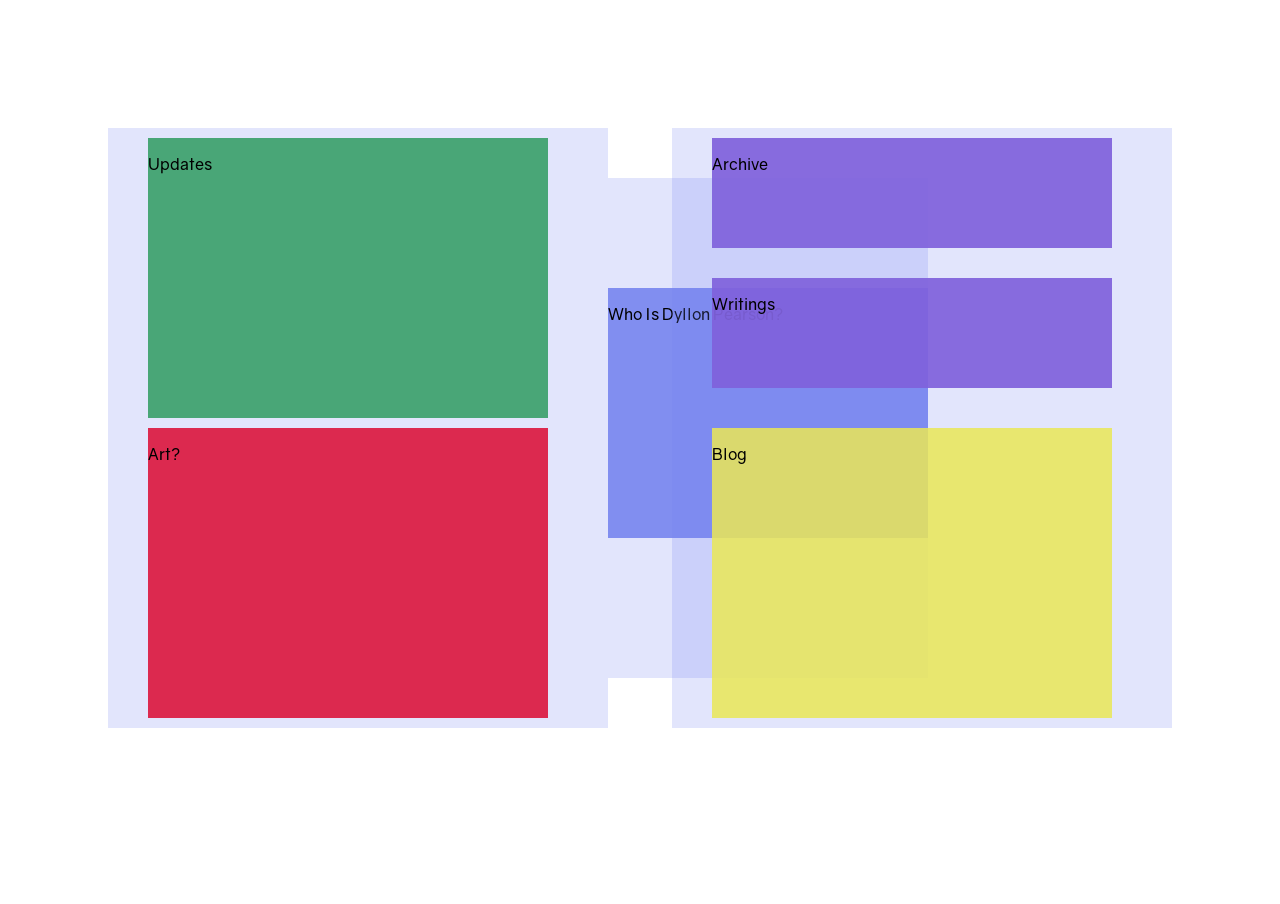
==== index.html @ 923d0836 "New Front Page" ====
<!DOCTYPE html>
<html lang="en">
    <head>
        <!--<meta name="viewport" content="width=device-width, initial-scale=1.0">-->
        <title>Dyllon's Website</title>
        <link rel="stylesheet" href="V2/styles.css">
    </head>

<body>
    <div class="Background">
         <iframe width="1550" height="900" src="https://www.youtube.com/embed/F92A7kUWiHY?si=V7zvqi97dqHx3dq8&amp&autoplay=1&mute=1;controls=0"  frameborder="0" allow= autoplay;      referrerpolicy="strict-origin-when-cross-origin" allowfullscreen></iframe>
        </div>
    <div class="BB">

    </div>
    <div class="Main">
        
        <div class="leftBody">
            
            <div class="inside">
                <div class="webUpdates">
                    <p>Updates</p>
                    <div>

                    </div>
                </div>
                <div class="takemetoART">
                    <p>Art?</p>
                    <div>

                    </div>
                </div>
            </div>
        </div>




        <div class="Middle">
            <div class="inside">
                <div class="who">
                    <p>Who Is Dyllon Pearson?
                    </p>
                </div>
            </div>

        </div>


        <div class="rightBody">

            <div class="inside">

                <div class="Archive">
                    <p>Archive</p>
                    <div>

                    </div>
                </div>
                <div class="Writings">
                    <p>Writings</p>
                    <div>

                    </div>
                </div>
                <div class="BlogWall">
                    <p>Blog</p>
                    <div>

                    </div>
                </div>
            </div>
        </div>
    </div>
</body>
---- V2/styles.css ----
div{
    
}
body{
    font-family: Gravity;
    overflow: hidden;
   
    
}
.Main{
    height: 850px;
    position:relative;
}
.leftBody{
    position:absolute;
    top: 120px;
    left: 100px;
    width: 500px;
    height: 600px;
    background-color: rgba(114, 129, 238, 0.208);
}
.Middle{
    position: absolute;
    top:170px;
    left: 600px;
    width: 320px;
    height: 500px;
    background-color: rgba(114, 129, 238, 0.208);
}
.rightBody{
    position:absolute;
    top:120px;
    right:100px;
    width: 500px;
    height: 600px;
    background-color: rgba(114, 129, 238, 0.208);
}

.Background{
    position: absolute;
    top:0;
    left: 0px;
    z-index: -99; /* Forces the video behind your content */
    pointer-events: none; /* Allows users to click elements through the video layer */    
    
}
.BB{
    position:absolute;
    top: 0;
    left:0;
    z-index: -98; /* Forces the video behind your content */
    width: 1900px;
    height: 900px;
    
}
.inside{
    position: relative;

}
.takemetoART{
    position: absolute;
    left: 40px;
    top: 300px;
    width:400px;
    height: 290px;
    background-color: rgba(220, 20, 60, 0.893);
    
}
.webUpdates{
    position: absolute;
    top: 10px;
    left: 40px;
    width: 400px;
    height: 280px;
    background-color: rgba(56, 159, 104, 0.899);
}
.who{
    position: absolute;
    width: 320px;
    height: 250px;
    top: 110px;
    background-color: rgba(114, 128, 238, 0.862);
}
.Archive{
    position:absolute;
    width: 400px;
    top: 10px;
    left: 40px;
    height: 110px;
    background-color: rgba(127, 97, 220, 0.923);
}
.Writings{
    position: absolute;
    top:150px;
    left: 40px;
    width: 400px;
    height: 110px;
    background-color: rgba(127, 97, 220, 0.923);
}
.BlogWall{
    position: absolute;
    top: 300px;
    left: 40px; 
    width: 400px;
    height: 290px;
    background-color: rgba(233, 231, 88, 0.859);
}
@font-face {
    font-family: Gravity;
    src: url(Gravity-Regular.otf);
}
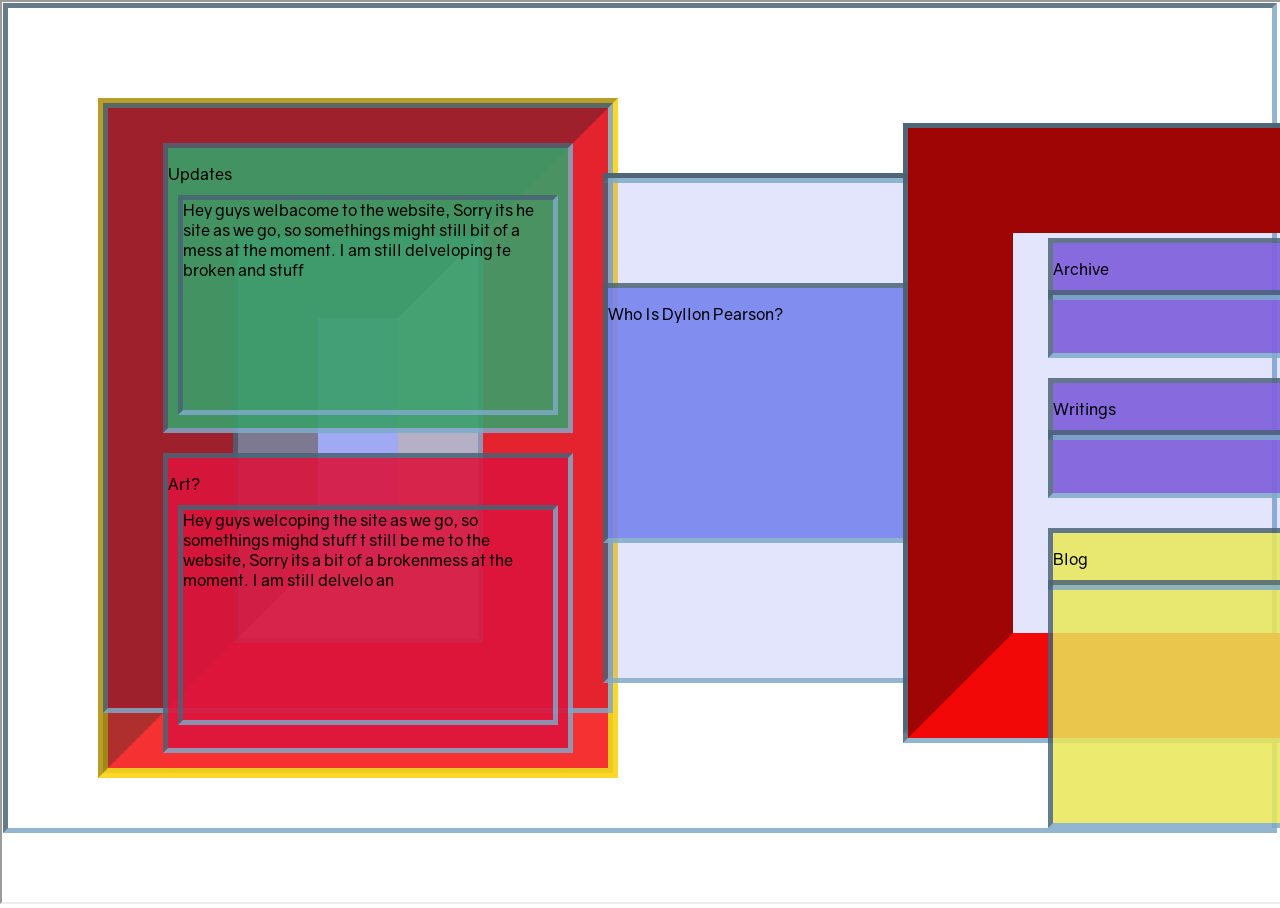
==== commit 71ca1848: "work in progress W" ====
--- a/index.html
+++ b/index.html
@@ -3,43 +3,73 @@
     <head>
         <!--<meta name="viewport" content="width=device-width, initial-scale=1.0">-->
         <title>Dyllon's Website</title>
-        <link rel="stylesheet" href="V2/styles.css">
+        <link rel="stylesheet" href="../V2/styles.css">
     </head>
 
 <body>
     <div class="Background">
-         <iframe width="1550" height="900" src="https://www.youtube.com/embed/F92A7kUWiHY?si=V7zvqi97dqHx3dq8&amp&autoplay=1&mute=1;controls=0"  frameborder="0" allow= autoplay;      referrerpolicy="strict-origin-when-cross-origin" allowfullscreen></iframe>
-        </div>
-    <div class="BB">
+         <iframe width="1550" height="900" 
+         src="https://www.youtube.com/embed/F92A7kUWiHY?si=V7zvqi97dqHx3dq8&amp&autoplay=1&mute=1;controls=0" 
+         \frameborder="0" allow= autoplay; referrerpolicy=
+         "strict-origin-when-cross-origin" allowfullscreen></iframe>
 
     </div>
     <div class="Main">
         
         <div class="leftBody">
+
+        <!--Inside The Left Hand Side Of The Body-->
             
-            <div class="inside">
+            <div class="Itemhold">
+                 
+                <div class="takemetoART">
+                    <p>
+                        Art?
+                    </p>
+                    <div class="TextBox1">
+                        <p>
+                            Hey guys welcoping the site as we go, 
+                            so somethings mighd stuff
+                            t still be me to the website, 
+                            Sorry its a bit of a brokenmess at the moment.
+                            I am still delvelo an
+                        </p>
+                    </div> 
+                </div>  
                 <div class="webUpdates">
-                    <p>Updates</p>
-                    <div>
+                    <p>
+                        Updates
+                    </p>
+                    <div class="TextBox1">
+                        <p>
+                            Hey guys welbacome to the website, 
+                            Sorry its he site as we go, 
+                            so somethings might still  bit of a mess at the moment.
+                            I am still delveloping te broken and stuff
 
-                    </div>
+                        </p>
+                    </div>  
                 </div>
-                <div class="takemetoART">
-                    <p>Art?</p>
-                    <div>
-
-                    </div>
+            <div class="insideL">
+                    
+                <div class="insideLL">
                 </div>
+                
             </div>
+            
+              
         </div>
-
+        </div>  
 
 
 
         <div class="Middle">
-            <div class="inside">
+
+            <div class="insideM">
+
                 <div class="who">
-                    <p>Who Is Dyllon Pearson?
+                    <p>
+                        Who Is Dyllon Pearson?
                     </p>
                 </div>
             </div>
@@ -49,23 +79,30 @@
 
         <div class="rightBody">
 
-            <div class="inside">
+            <div class="insideR">
 
                 <div class="Archive">
-                    <p>Archive</p>
+                    <p>
+                        Archive
+                    </p>
                     <div>
 
                     </div>
                 </div>
                 <div class="Writings">
-                    <p>Writings</p>
+                    <p>
+                        Writings
+                    </p>
                     <div>
 
                     </div>
                 </div>
                 <div class="BlogWall">
-                    <p>Blog</p>
+                    <p>
+                        Blog
+                    </p>
                     <div>
+
 
                     </div>
                 </div>
--- a/V2/styles.css
+++ b/V2/styles.css
@@ -1,25 +1,27 @@
 div{
+outline: 5px inset rgba(126, 169, 200, 0.84);
     
 }
 body{
     font-family: Gravity;
     overflow: hidden;
-   
-    
 }
 .Main{
-    height: 850px;
+    height: 820px;
     position:relative;
 }
 .leftBody{
+    outline: 5px inset rgba(126, 169, 200, 0.84);
     position:absolute;
-    top: 120px;
+    top:100px;
     left: 100px;
     width: 500px;
     height: 600px;
-    background-color: rgba(114, 129, 238, 0.208);
+    background-color: rgba(114, 128, 238, 0.674);
+    z-index: -4;   
 }
 .Middle{
+    outline: 5px inset rgba(126, 169, 200, 0.84);
     position: absolute;
     top:170px;
     left: 600px;
@@ -28,8 +30,10 @@
     background-color: rgba(114, 129, 238, 0.208);
 }
 .rightBody{
+    outline: 5px inset rgba(126, 169, 200, 0.84);
     position:absolute;
     top:120px;
+    left: 900px;
     right:100px;
     width: 500px;
     height: 600px;
@@ -38,43 +42,66 @@
 
 .Background{
     position: absolute;
-    top:0;
+    top:0PX;
     left: 0px;
-    z-index: -99; /* Forces the video behind your content */
-    pointer-events: none; /* Allows users to click elements through the video layer */    
+    z-index: -99;
+    pointer-events: none;   
+}
+
+.insideL{
+    outline: 5px inset rgba(126, 169, 200, 0.84);
+    position: relative;
+    border: 130px inset rgba(243, 8, 8, 0.831);
+    height: 400px;
+    z-index: -10;
+}
+.insideLL{
+    outline: 5px inset rgba(126, 169, 200, 0.84);
+    position: relative;
+    border: 80px inset rgba(192, 179, 179, 0.694);
     
-}
-.BB{
-    position:absolute;
-    top: 0;
-    left:0;
-    z-index: -98; /* Forces the video behind your content */
-    width: 1900px;
-    height: 900px;
-    
-}
-.inside{
-    position: relative;
+    height: 240px;      
+    z-index: -10;
 
 }
+.Itemhold{
+    outline: 10px inset rgba(255, 208, 0, 0.84);
+}
+.insideR{
+    outline: 5px inset rgba(126, 169, 200, 0.84);
+    position: relative;
+    border: 105px inset rgb(243, 8, 8);
+    height: 400px;
+    
+    z-index: -0;
+}
 .takemetoART{
+    outline: 5px inset rgba(126, 169, 200, 0.84);
     position: absolute;
-    left: 40px;
-    top: 300px;
+    left: 60px;
+    top: 350px;
     width:400px;
     height: 290px;
     background-color: rgba(220, 20, 60, 0.893);
     
 }
 .webUpdates{
+    outline: 5px inset rgba(126, 169, 200, 0.84);
     position: absolute;
-    top: 10px;
-    left: 40px;
+    top: 40px;
+    left: 60px;
     width: 400px;
     height: 280px;
     background-color: rgba(56, 159, 104, 0.899);
 }
+.TextBox1{
+    position: relative;
+    height: 210px;
+    margin: 15px;
+    
+}
 .who{
+    outline: 5px inset rgba(126, 169, 200, 0.84);
     position: absolute;
     width: 320px;
     height: 250px;
@@ -82,6 +109,7 @@
     background-color: rgba(114, 128, 238, 0.862);
 }
 .Archive{
+    outline: 5px inset rgba(126, 169, 200, 0.84);
     position:absolute;
     width: 400px;
     top: 10px;
@@ -90,6 +118,7 @@
     background-color: rgba(127, 97, 220, 0.923);
 }
 .Writings{
+    outline: 5px inset rgba(126, 169, 200, 0.84);
     position: absolute;
     top:150px;
     left: 40px;
@@ -98,6 +127,7 @@
     background-color: rgba(127, 97, 220, 0.923);
 }
 .BlogWall{
+    outline: 5px inset rgba(126, 169, 200, 0.84);
     position: absolute;
     top: 300px;
     left: 40px; 
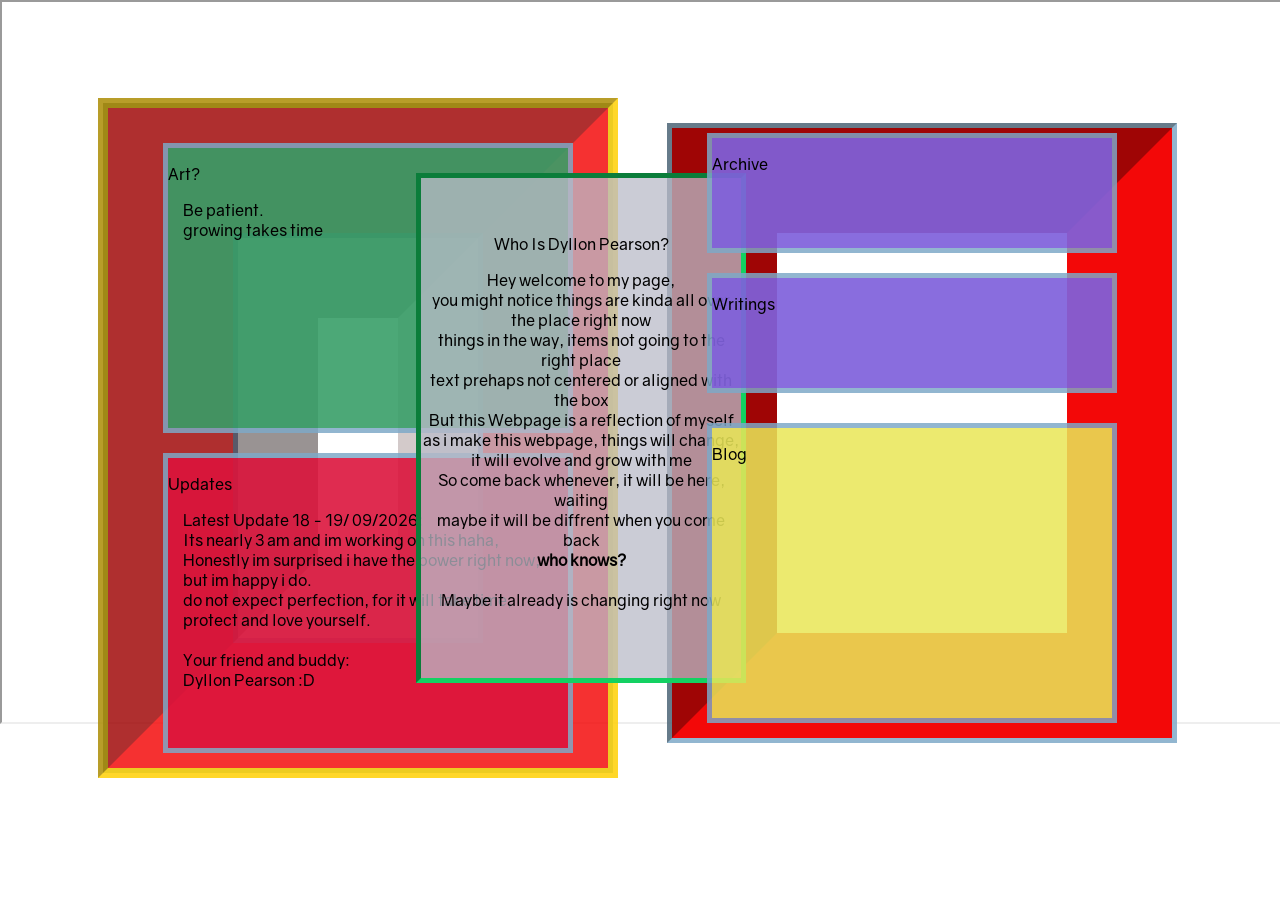
==== commit eea106a5: "new update 🐶 dog" ====
--- a/index.html
+++ b/index.html
@@ -1,14 +1,14 @@
 <!DOCTYPE html>
 <html lang="en">
     <head>
-        <!--<meta name="viewport" content="width=device-width, initial-scale=1.0">-->
+        <meta name="viewport" content="width=device-width, initial-scale=1.0">
         <title>Dyllon's Website</title>
         <link rel="stylesheet" href="../V2/styles.css">
     </head>
 
 <body>
     <div class="Background">
-         <iframe width="1550" height="900" 
+         <iframe 
          src="https://www.youtube.com/embed/F92A7kUWiHY?si=V7zvqi97dqHx3dq8&amp&autoplay=1&mute=1;controls=0" 
          \frameborder="0" allow= autoplay; referrerpolicy=
          "strict-origin-when-cross-origin" allowfullscreen></iframe>
@@ -19,33 +19,33 @@
         <div class="leftBody">
 
         <!--Inside The Left Hand Side Of The Body-->
+            <div class="Itemhold">
             
-            <div class="Itemhold">
                  
-                <div class="takemetoART">
+                <div class="webUpdates">
                     <p>
                         Art?
                     </p>
                     <div class="TextBox1">
                         <p>
-                            Hey guys welcoping the site as we go, 
-                            so somethings mighd stuff
-                            t still be me to the website, 
-                            Sorry its a bit of a brokenmess at the moment.
-                            I am still delvelo an
+                           Be patient. <br>
+                           growing takes time 
                         </p>
                     </div> 
                 </div>  
-                <div class="webUpdates">
+                <div class="takemetoART">
                     <p>
                         Updates
                     </p>
                     <div class="TextBox1">
                         <p>
-                            Hey guys welbacome to the website, 
-                            Sorry its he site as we go, 
-                            so somethings might still  bit of a mess at the moment.
-                            I am still delveloping te broken and stuff
+                            Latest Update 18 - 19/ 09/2026:<br>
+                            Its nearly 3 am and im working on this haha,<br>
+                            Honestly im surprised i have the power right now, <br>
+                            but im happy i do.<br>
+                            do not expect perfection, for it will take time,<br>
+                            protect and love yourself.<br><br>
+                            Your friend and buddy: <br> Dyllon Pearson :D
 
                         </p>
                     </div>  
@@ -53,35 +53,51 @@
             <div class="insideL">
                     
                 <div class="insideLL">
+
                 </div>
                 
             </div>
             
               
         </div>
-        </div>  
+        </div>
 
 
 
         <div class="Middle">
 
-            <div class="insideM">
-
-                <div class="who">
+            <div class="who">
                     <p>
                         Who Is Dyllon Pearson?
                     </p>
+                    <p>
+                        Hey welcome to my page,<br>
+                        you might notice things are kinda all over the place right now<br>
+                        things in the way, items not going to the right place<br>
+                        text prehaps not centered or aligned with the box<br>
+                        But this Webpage is a reflection of myself<br>
+                        as i make this webpage, things will change,<br>
+                        it will evolve and grow with me<br>
+                        So come back whenever, it will be here, waiting<br>
+                        maybe it will be diffrent when you come back<br>
+                        <b>who knows?</b>
+                        <br>
+                        <br>Maybe it already is changing right now
+                        
+                    </p>
                 </div>
+                
+            <div class="insideM">
             </div>
+                
+            
 
         </div>
 
 
         <div class="rightBody">
 
-            <div class="insideR">
-
-                <div class="Archive">
+            <div class="Archive">
                     <p>
                         Archive
                     </p>
@@ -106,7 +122,13 @@
 
                     </div>
                 </div>
+
+
+            <div class="insideR">
+
+                
             </div>
+            
         </div>
     </div>
 </body>
--- a/V2/styles.css
+++ b/V2/styles.css
@@ -1,50 +1,58 @@
 div{
-outline: 5px inset rgba(126, 169, 200, 0.84);
+  
     
 }
 body{
     font-family: Gravity;
     overflow: hidden;
 }
+iframe {
+  width: 100%;
+  aspect-ratio: 16 / 9;
+  
+}
 .Main{
-    height: 820px;
+    height: 100%;
     position:relative;
 }
 .leftBody{
-    outline: 5px inset rgba(126, 169, 200, 0.84);
+    
     position:absolute;
     top:100px;
     left: 100px;
     width: 500px;
     height: 600px;
-    background-color: rgba(114, 128, 238, 0.674);
+    
     z-index: -4;   
 }
 .Middle{
-    outline: 5px inset rgba(126, 169, 200, 0.84);
+    outline: 5px inset rgb(19, 209, 98);
     position: absolute;
     top:170px;
-    left: 600px;
+    
+    right: 42%;
     width: 320px;
     height: 500px;
-    background-color: rgba(114, 129, 238, 0.208);
+    background-color: rgba(186, 188, 201, 0.753);
 }
 .rightBody{
-    outline: 5px inset rgba(126, 169, 200, 0.84);
+    
     position:absolute;
     top:120px;
-    left: 900px;
     right:100px;
     width: 500px;
     height: 600px;
-    background-color: rgba(114, 129, 238, 0.208);
+   
 }
 
 .Background{
+    outline: 5px inset rgba(59, 230, 7, 0.84);
     position: absolute;
-    top:0PX;
+    top:0px;
     left: 0px;
     z-index: -99;
+    width:100%;
+    height: 100%;
     pointer-events: none;   
 }
 
@@ -72,11 +80,10 @@
     position: relative;
     border: 105px inset rgb(243, 8, 8);
     height: 400px;
-    
-    z-index: -0;
+    z-index: -20;
 }
 .takemetoART{
-    outline: 5px inset rgba(126, 169, 200, 0.84);
+    outline: 5px solid rgba(126, 169, 200, 0.84);
     position: absolute;
     left: 60px;
     top: 350px;
@@ -86,7 +93,7 @@
     
 }
 .webUpdates{
-    outline: 5px inset rgba(126, 169, 200, 0.84);
+    outline: 5px solid rgba(126, 169, 200, 0.84);
     position: absolute;
     top: 40px;
     left: 60px;
@@ -101,15 +108,12 @@
     
 }
 .who{
-    outline: 5px inset rgba(126, 169, 200, 0.84);
     position: absolute;
-    width: 320px;
-    height: 250px;
-    top: 110px;
-    background-color: rgba(114, 128, 238, 0.862);
+    top: 40px;
+    text-align: center;
 }
 .Archive{
-    outline: 5px inset rgba(126, 169, 200, 0.84);
+    outline: 5px solid rgba(126, 169, 200, 0.84);
     position:absolute;
     width: 400px;
     top: 10px;
@@ -118,7 +122,7 @@
     background-color: rgba(127, 97, 220, 0.923);
 }
 .Writings{
-    outline: 5px inset rgba(126, 169, 200, 0.84);
+    outline: 5px solid rgba(126, 169, 200, 0.84);
     position: absolute;
     top:150px;
     left: 40px;
@@ -127,7 +131,7 @@
     background-color: rgba(127, 97, 220, 0.923);
 }
 .BlogWall{
-    outline: 5px inset rgba(126, 169, 200, 0.84);
+    outline: 5px solid rgba(126, 169, 200, 0.84);
     position: absolute;
     top: 300px;
     left: 40px; 
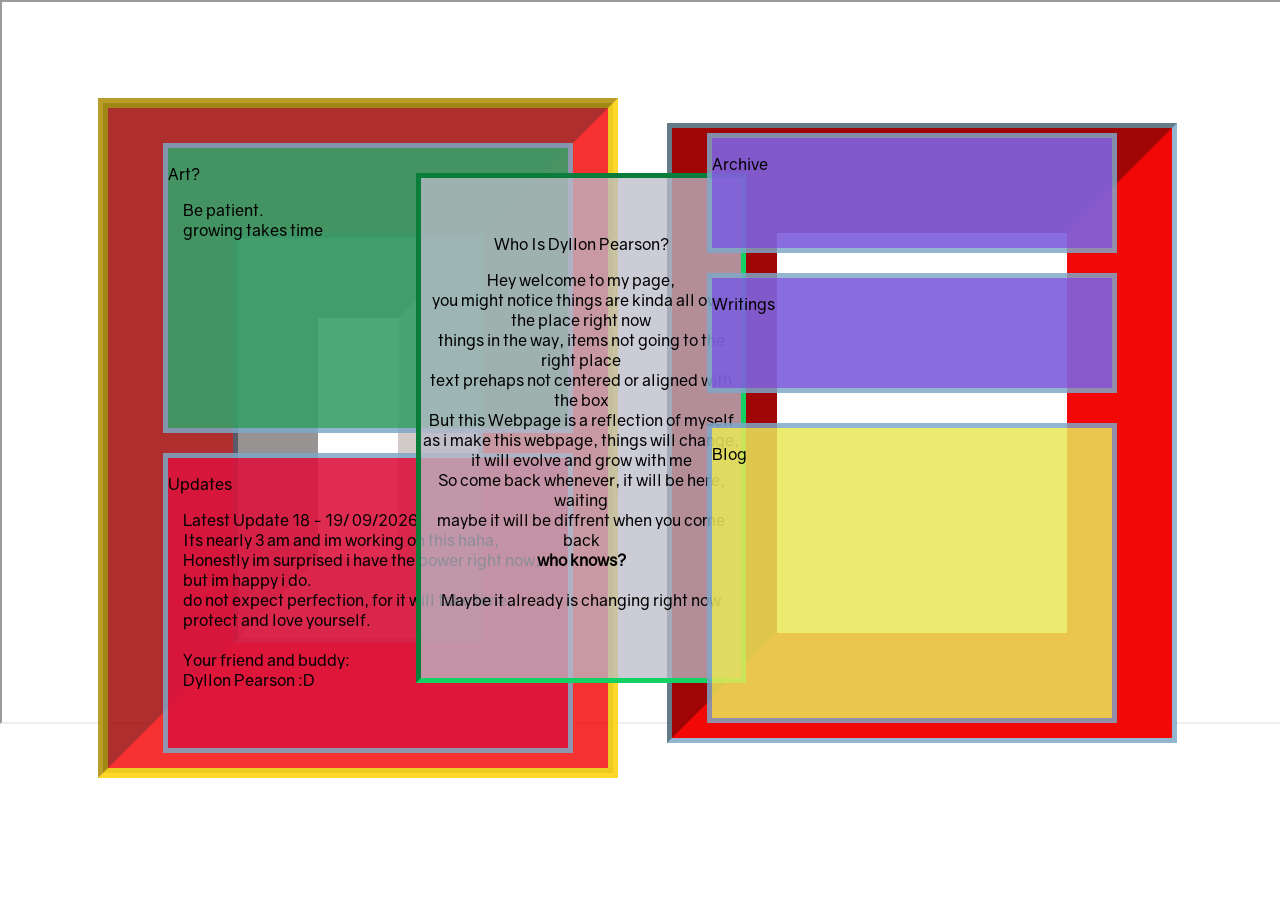
==== commit 4e3fdd89: "ok try again" ====
--- a/index.html
+++ b/index.html
@@ -3,7 +3,7 @@
     <head>
         <meta name="viewport" content="width=device-width, initial-scale=1.0">
         <title>Dyllon's Website</title>
-        <link rel="stylesheet" href="../V2/styles.css">
+        <link rel="stylesheet" href="./V2/styles.css">
     </head>
 
 <body>
--- a/V2/styles.css
+++ b/V2/styles.css
@@ -1,7 +1,3 @@
-div{
-  
-    
-}
 body{
     font-family: Gravity;
     overflow: hidden;
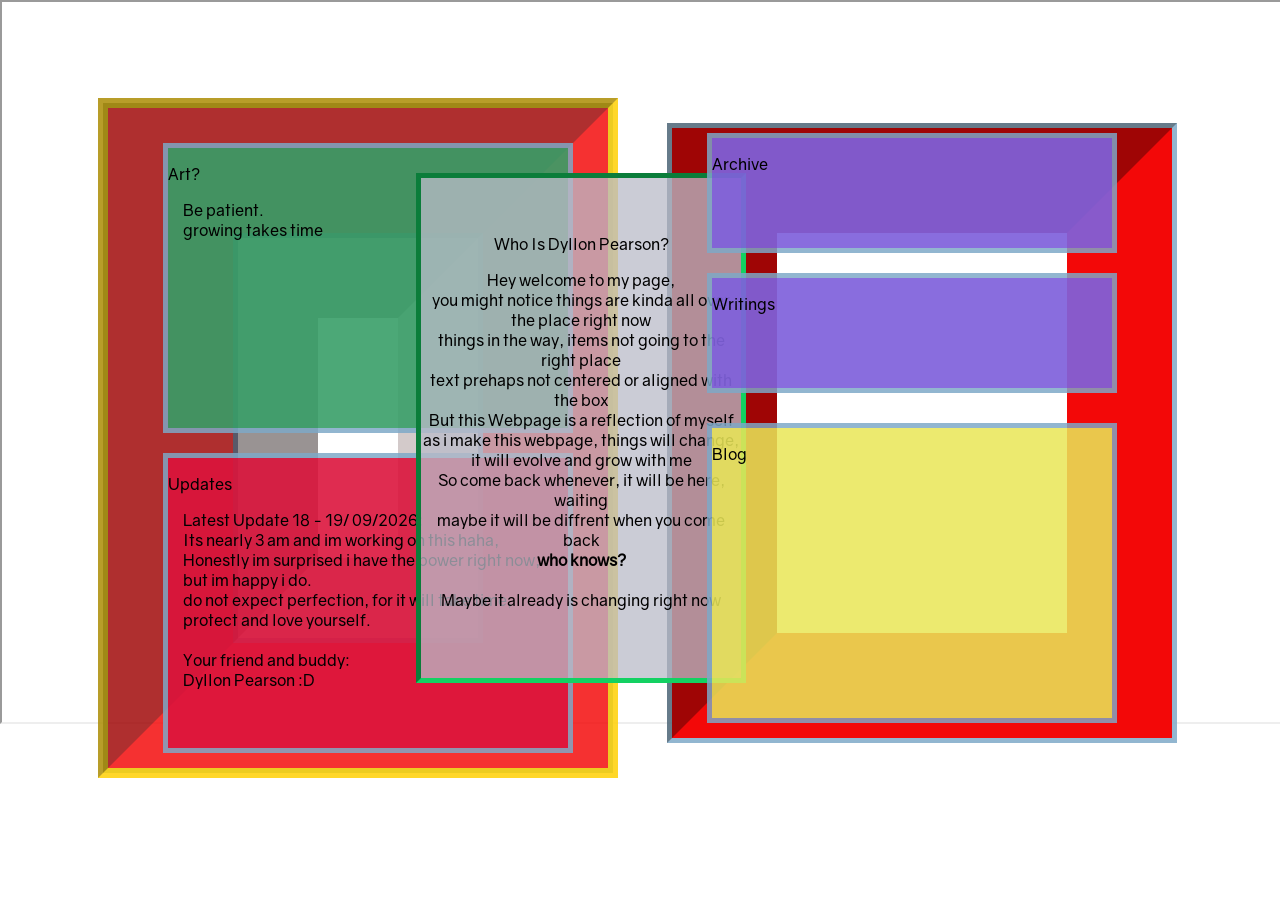
==== commit f2265e0b: "MAYBE NOW fucksake" ====
--- a/index.html
+++ b/index.html
@@ -3,7 +3,7 @@
     <head>
         <meta name="viewport" content="width=device-width, initial-scale=1.0">
         <title>Dyllon's Website</title>
-        <link rel="stylesheet" href="./V2/styles.css">
+        <link rel="stylesheet" href="V2/styles.css">
     </head>
 
 <body>
--- a/V2/styles.css
+++ b/V2/styles.css
@@ -4,8 +4,7 @@
 }
 iframe {
   width: 100%;
-  aspect-ratio: 16 / 9;
-  
+  aspect-ratio: 16 / 9;  
 }
 .Main{
     height: 100%;
